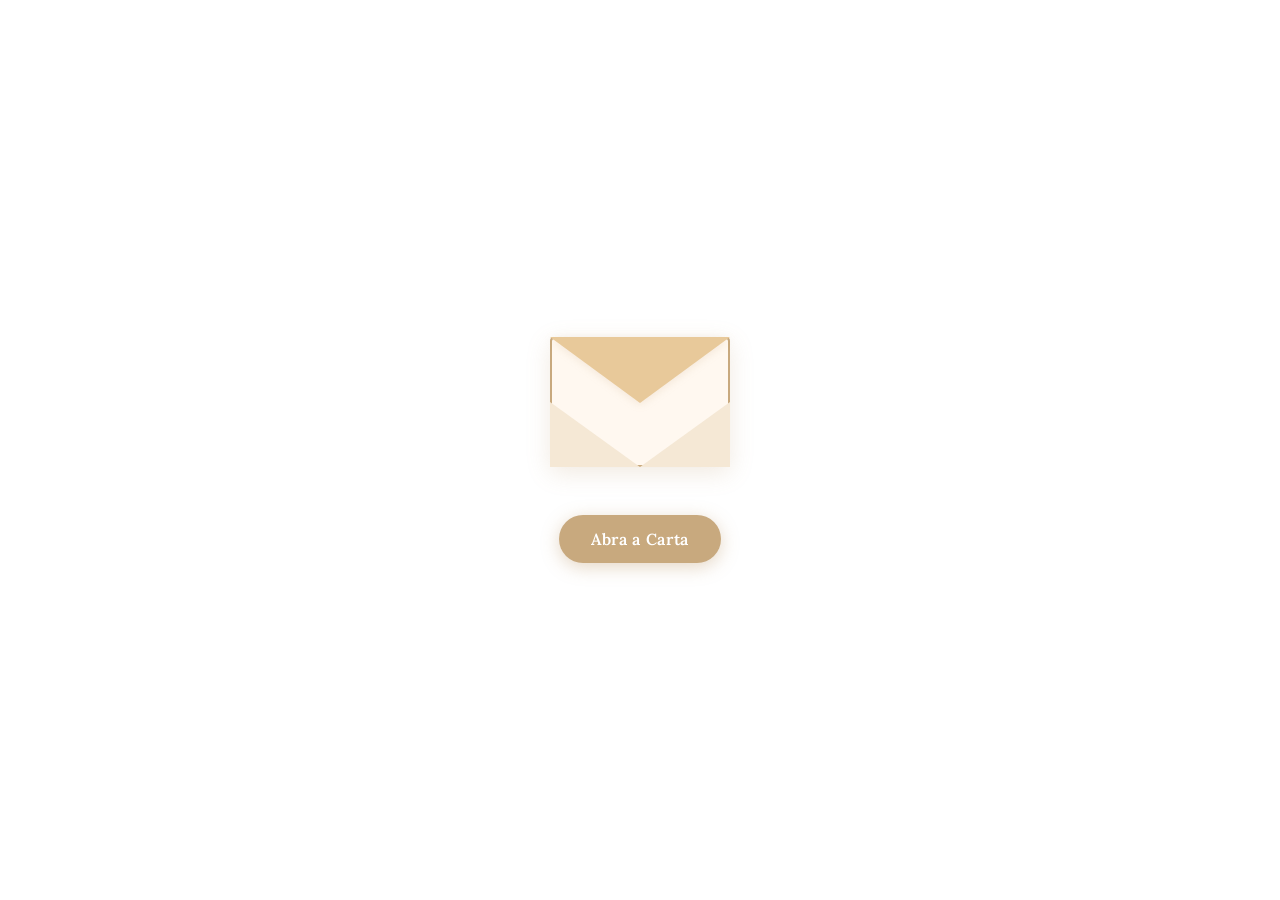
==== main.html @ cb3087ef "CREATE FILES" ====
<!DOCTYPE html>
<html lang="pt-BR">
<head>
  <meta charset="UTF-8" />
  <meta name="viewport" content="width=device-width, initial-scale=1.0" />
  <title>For u</title>
  <link rel="stylesheet" href="estilo.css" />
</head>
<body>

  <div class="container">
    <div class="envelope" id="envelope">
      <div class="envelope-body">
        <div class="envelope-flap"></div>
        <div class="envelope-front">
          <div class="letter-lines">
            <span></span>
            <span></span>
            <span></span>
          </div>
        </div>
      </div>
    </div>

    <button class="btn" id="btn" onclick="animarEnvelope()">
      <span class="btn-text">Abra a Carta</span>
    </button>
  </div>

  <script>
    let aberto = false;
    function animarEnvelope() {
      const envelope = document.getElementById('envelope');
      const btn = document.getElementById('btn');
      aberto = !aberto;
      if (aberto) {
        envelope.classList.add('aberto');
        btn.querySelector('.btn-text').textContent = 'Fechar';
      } else {
        envelope.classList.remove('aberto');
        btn.querySelector('.btn-text').textContent = 'Pressione-me';
      }
    }
  </script>

</body>
</html>
---- estilo.css ----
@import url('https://fonts.googleapis.com/css2?family=Lora:wght@400;600&display=swap');

*, *::before, *::after {
  box-sizing: border-box;
  margin: 0;
  padding: 0;
}

body {
  background-color: #ffffff;
  min-height: 100vh;
  display: flex;
  align-items: center;
  justify-content: center;
  font-family: 'Lora', Georgia, serif;
}

/* ── Container central ── */
.container {
  display: flex;
  flex-direction: column;
  align-items: center;
  gap: 48px;
}

/* ── Envelope ── */
.envelope-body {
  position: relative;
  width: 180px;
  height: 130px;
}

/* Corpo do envelope */
.envelope-front {
  position: absolute;
  bottom: 0;
  left: 0;
  width: 100%;
  height: 100%;
  background: #fff8f0;
  border: 2px solid #c8a97e;
  border-radius: 4px 4px 6px 6px;
  display: flex;
  align-items: center;
  justify-content: center;
  overflow: hidden;
  box-shadow: 0 6px 24px rgba(180, 140, 90, 0.18);
}

/* Linhas decorativas do papel dentro */
.letter-lines {
  display: flex;
  flex-direction: column;
  gap: 10px;
  width: 60%;
  margin-top: 20px;
  opacity: 0;
  transform: translateY(10px);
  transition: opacity 0.4s ease 0.3s, transform 0.4s ease 0.3s;
}

.letter-lines span {
  display: block;
  height: 2px;
  background: #c8a97e;
  border-radius: 2px;
}

.letter-lines span:nth-child(2) { width: 80%; }
.letter-lines span:nth-child(3) { width: 60%; }

/* Aba superior (triângulo) */
.envelope-flap {
  position: absolute;
  top: 0;
  left: 0;
  width: 0;
  height: 0;
  border-left:  90px solid transparent;
  border-right: 90px solid transparent;
  border-top:   66px solid #e8c99a;
  z-index: 2;
  transform-origin: top center;
  transition: transform 0.5s cubic-bezier(0.4, 0, 0.2, 1);
  filter: drop-shadow(0 2px 4px rgba(180,140,90,0.15));
}

/* Triângulos laterais */
.envelope-body::before,
.envelope-body::after {
  content: '';
  position: absolute;
  bottom: 0;
  width: 0;
  height: 0;
  z-index: 1;
}

.envelope-body::before {
  left: 0;
  border-bottom: 65px solid #f5e8d5;
  border-right: 90px solid transparent;
}

.envelope-body::after {
  right: 0;
  border-bottom: 65px solid #f5e8d5;
  border-left: 90px solid transparent;
}

/* ── Estado ABERTO ── */
.aberto .envelope-flap {
  transform: rotateX(180deg);
}

.aberto .letter-lines {
  opacity: 1;
  transform: translateY(0);
}

/* ── Botão ── */
.btn {
  display: inline-flex;
  align-items: center;
  gap: 10px;
  padding: 14px 32px;
  background: #c8a97e;
  color: #fff;
  border: none;
  border-radius: 50px;
  font-family: 'Lora', Georgia, serif;
  font-size: 1rem;
  font-weight: 600;
  letter-spacing: 0.04em;
  cursor: pointer;
  box-shadow: 0 4px 18px rgba(180, 140, 90, 0.35);
  transition: background 0.2s, transform 0.15s, box-shadow 0.2s;
}

.btn:hover {
  background: #b8925f;
  transform: translateY(-2px);
  box-shadow: 0 8px 24px rgba(180, 140, 90, 0.4);
}

.btn:active {
  transform: translateY(0);
  box-shadow: 0 3px 10px rgba(180, 140, 90, 0.3);
}

.btn-icon {
  font-size: 1.1rem;
  line-height: 1;
}
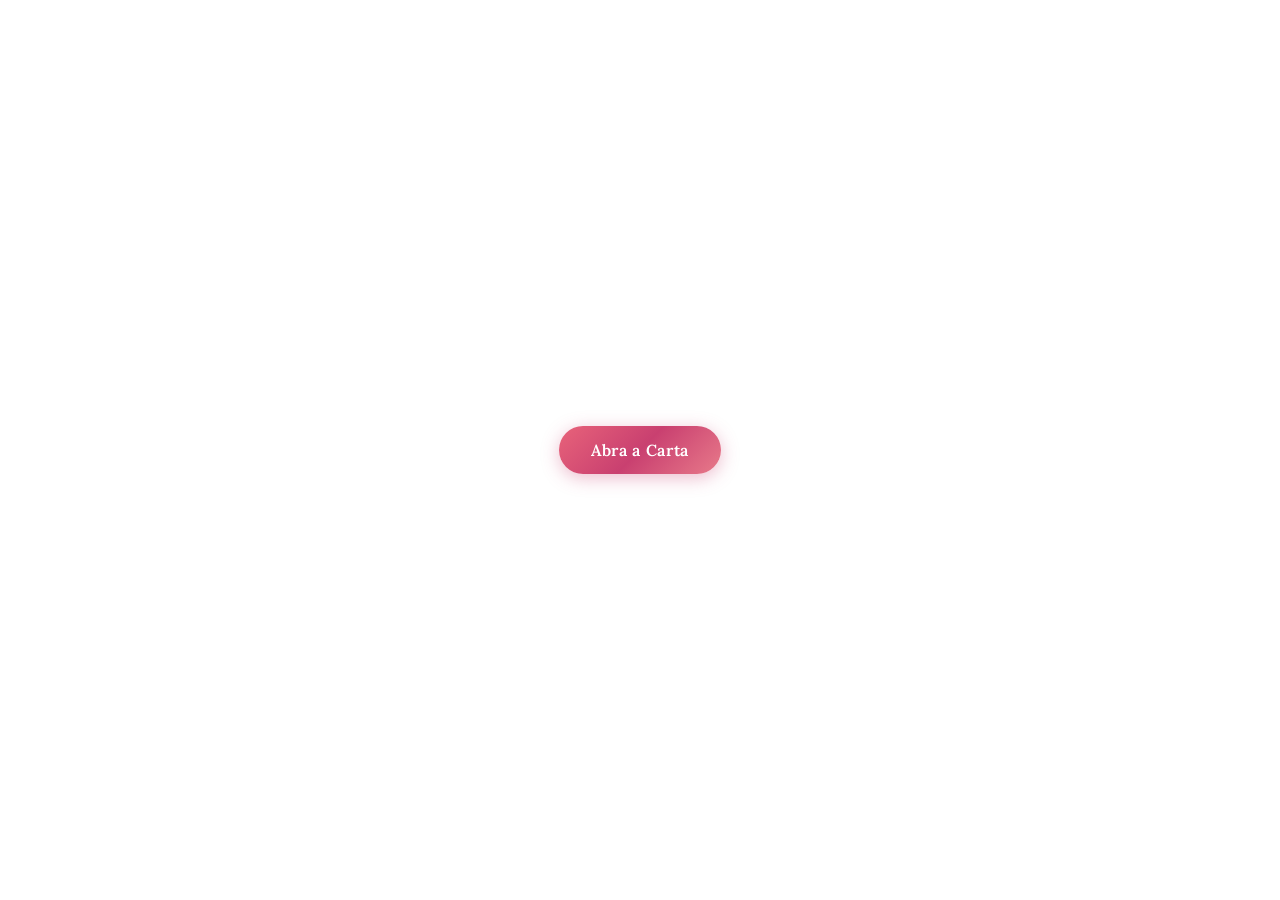
==== commit 1760bbfe: "ALTER BOTTOM AND IMAGE" ====
--- a/main.html
+++ b/main.html
@@ -9,37 +9,39 @@
 <body>
 
   <div class="container">
-    <div class="envelope" id="envelope">
-      <div class="envelope-body">
-        <div class="envelope-flap"></div>
-        <div class="envelope-front">
-          <div class="letter-lines">
-            <span></span>
-            <span></span>
-            <span></span>
-          </div>
-        </div>
-      </div>
+
+    <div class="envelope-img-area">
+      <img
+        src="envelope.png"
+        alt="Envelope"
+        class="envelope-img"
+        onerror="this.closest('.envelope-img-area').style.display='none'"
+      />
     </div>
 
-    <button class="btn" id="btn" onclick="animarEnvelope()">
+    <button class="btn" id="btn" onclick="abrirCarta()">
       <span class="btn-text">Abra a Carta</span>
     </button>
   </div>
 
+  <div class="carta-overlay" id="cartaOverlay" onclick="fecharCarta()">
+    <div class="carta-conteudo" onclick="event.stopPropagation()">
+      <img
+        src="carta.png"
+        alt="Carta"
+        class="carta-img"
+        onerror="this.style.display='none'"
+      />
+      <button class="btn-fechar" onclick="fecharCarta()">✕</button>
+    </div>
+  </div>
+
   <script>
-    let aberto = false;
-    function animarEnvelope() {
-      const envelope = document.getElementById('envelope');
-      const btn = document.getElementById('btn');
-      aberto = !aberto;
-      if (aberto) {
-        envelope.classList.add('aberto');
-        btn.querySelector('.btn-text').textContent = 'Fechar';
-      } else {
-        envelope.classList.remove('aberto');
-        btn.querySelector('.btn-text').textContent = 'Pressione-me';
-      }
+    function abrirCarta() {
+      document.getElementById('cartaOverlay').classList.add('visivel');
+    }
+    function fecharCarta() {
+      document.getElementById('cartaOverlay').classList.remove('visivel');
     }
   </script>
 
--- a/estilo.css
+++ b/estilo.css
@@ -23,99 +23,19 @@
   gap: 48px;
 }
 
-/* ── Envelope ── */
-.envelope-body {
-  position: relative;
-  width: 180px;
-  height: 130px;
+/* ── Área de imagem PNG do envelope ── */
+.envelope-img-area {
+  display: flex;
+  justify-content: center;
+  align-items: center;
 }
 
-/* Corpo do envelope */
-.envelope-front {
-  position: absolute;
-  bottom: 0;
-  left: 0;
+.envelope-img {
+  max-width: 320px;
   width: 100%;
-  height: 100%;
-  background: #fff8f0;
-  border: 2px solid #c8a97e;
-  border-radius: 4px 4px 6px 6px;
-  display: flex;
-  align-items: center;
-  justify-content: center;
-  overflow: hidden;
-  box-shadow: 0 6px 24px rgba(180, 140, 90, 0.18);
-}
-
-/* Linhas decorativas do papel dentro */
-.letter-lines {
-  display: flex;
-  flex-direction: column;
-  gap: 10px;
-  width: 60%;
-  margin-top: 20px;
-  opacity: 0;
-  transform: translateY(10px);
-  transition: opacity 0.4s ease 0.3s, transform 0.4s ease 0.3s;
-}
-
-.letter-lines span {
+  height: auto;
   display: block;
-  height: 2px;
-  background: #c8a97e;
-  border-radius: 2px;
-}
-
-.letter-lines span:nth-child(2) { width: 80%; }
-.letter-lines span:nth-child(3) { width: 60%; }
-
-/* Aba superior (triângulo) */
-.envelope-flap {
-  position: absolute;
-  top: 0;
-  left: 0;
-  width: 0;
-  height: 0;
-  border-left:  90px solid transparent;
-  border-right: 90px solid transparent;
-  border-top:   66px solid #e8c99a;
-  z-index: 2;
-  transform-origin: top center;
-  transition: transform 0.5s cubic-bezier(0.4, 0, 0.2, 1);
-  filter: drop-shadow(0 2px 4px rgba(180,140,90,0.15));
-}
-
-/* Triângulos laterais */
-.envelope-body::before,
-.envelope-body::after {
-  content: '';
-  position: absolute;
-  bottom: 0;
-  width: 0;
-  height: 0;
-  z-index: 1;
-}
-
-.envelope-body::before {
-  left: 0;
-  border-bottom: 65px solid #f5e8d5;
-  border-right: 90px solid transparent;
-}
-
-.envelope-body::after {
-  right: 0;
-  border-bottom: 65px solid #f5e8d5;
-  border-left: 90px solid transparent;
-}
-
-/* ── Estado ABERTO ── */
-.aberto .envelope-flap {
-  transform: rotateX(180deg);
-}
-
-.aberto .letter-lines {
-  opacity: 1;
-  transform: translateY(0);
+  object-fit: contain;
 }
 
 /* ── Botão ── */
@@ -124,7 +44,7 @@
   align-items: center;
   gap: 10px;
   padding: 14px 32px;
-  background: #c8a97e;
+  background: linear-gradient(135deg, #e8637a 0%, #c94070 50%, #e87a8a 100%);
   color: #fff;
   border: none;
   border-radius: 50px;
@@ -133,22 +53,89 @@
   font-weight: 600;
   letter-spacing: 0.04em;
   cursor: pointer;
-  box-shadow: 0 4px 18px rgba(180, 140, 90, 0.35);
-  transition: background 0.2s, transform 0.15s, box-shadow 0.2s;
+  box-shadow: 0 4px 18px rgba(201, 64, 112, 0.35);
+  transition: background 0.2s, transform 0.15s, box-shadow 0.2s, filter 0.2s;
 }
 
 .btn:hover {
-  background: #b8925f;
+  filter: brightness(1.1);
   transform: translateY(-2px);
-  box-shadow: 0 8px 24px rgba(180, 140, 90, 0.4);
+  box-shadow: 0 8px 24px rgba(201, 64, 112, 0.45);
 }
 
 .btn:active {
   transform: translateY(0);
-  box-shadow: 0 3px 10px rgba(180, 140, 90, 0.3);
+  box-shadow: 0 3px 10px rgba(201, 64, 112, 0.3);
 }
 
 .btn-icon {
   font-size: 1.1rem;
   line-height: 1;
+}
+
+/* ── Overlay da carta ── */
+.carta-overlay {
+  position: fixed;
+  inset: 0;
+  background: rgba(0, 0, 0, 0.55);
+  display: flex;
+  align-items: center;
+  justify-content: center;
+  opacity: 0;
+  pointer-events: none;
+  transition: opacity 0.35s ease;
+  z-index: 100;
+}
+
+.carta-overlay.visivel {
+  opacity: 1;
+  pointer-events: all;
+}
+
+.carta-conteudo {
+  position: relative;
+  display: flex;
+  align-items: center;
+  justify-content: center;
+  transform: scale(0.88);
+  transition: transform 0.35s ease;
+}
+
+.carta-overlay.visivel .carta-conteudo {
+  transform: scale(1);
+}
+
+.carta-img {
+  max-width: 90vw;
+  max-height: 85vh;
+  width: auto;
+  height: auto;
+  display: block;
+  object-fit: contain;
+  border-radius: 8px;
+}
+
+.btn-fechar {
+  position: absolute;
+  top: -16px;
+  right: -16px;
+  width: 36px;
+  height: 36px;
+  border-radius: 50%;
+  border: none;
+  background: linear-gradient(135deg, #e8637a 0%, #c94070 50%, #e87a8a 100%);
+  color: #fff;
+  font-size: 1rem;
+  cursor: pointer;
+  display: flex;
+  align-items: center;
+  justify-content: center;
+  box-shadow: 0 2px 8px rgba(201, 64, 112, 0.35);
+  transition: filter 0.2s, transform 0.15s, box-shadow 0.2s;
+}
+
+.btn-fechar:hover {
+  filter: brightness(1.1);
+  transform: scale(1.1);
+  box-shadow: 0 4px 14px rgba(201, 64, 112, 0.45);
 }
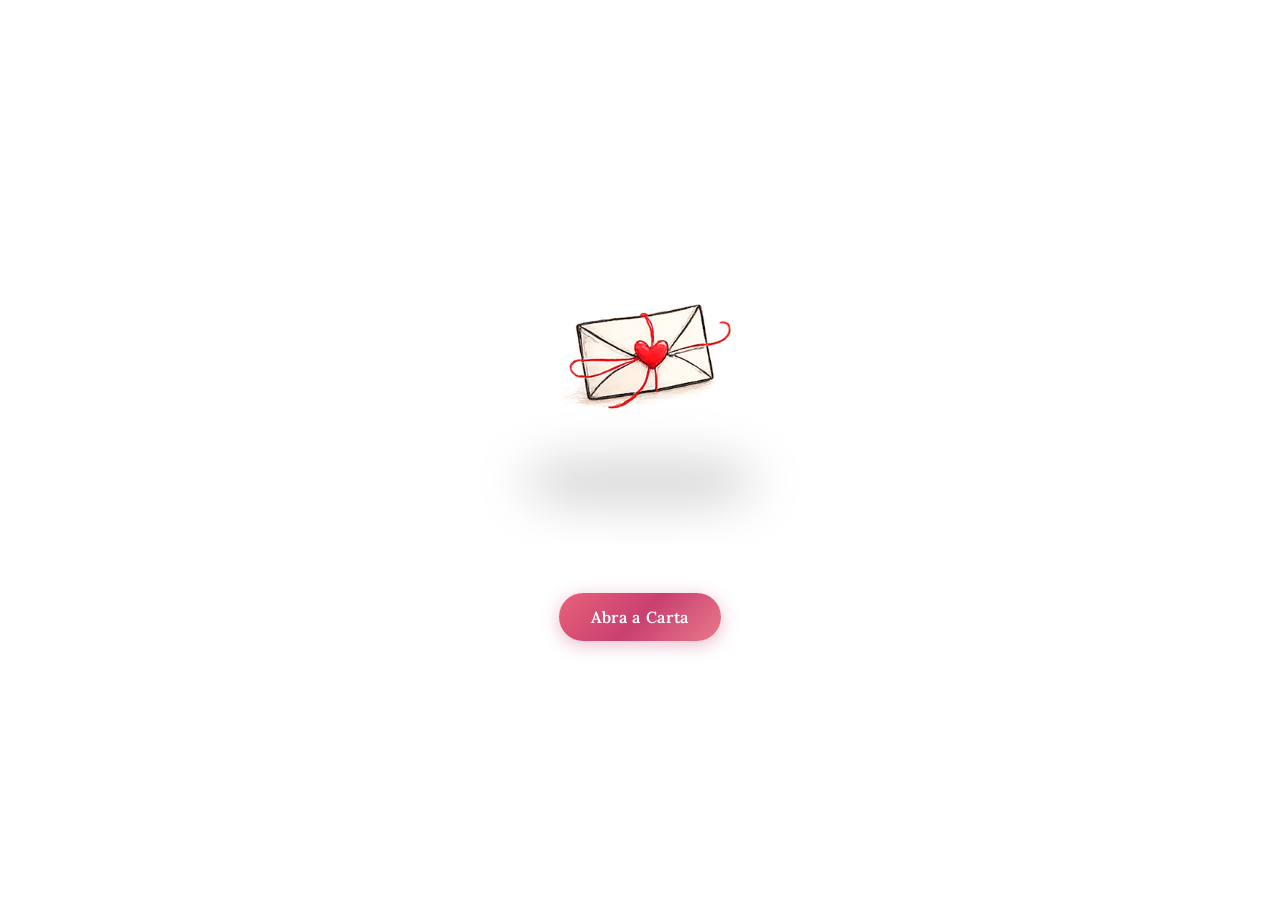
==== commit e8f66eb3: "new pages and music player" ====
--- a/main.html
+++ b/main.html
@@ -25,25 +25,37 @@
   </div>
 
   <div class="carta-overlay" id="cartaOverlay" onclick="fecharCarta()">
-    <div class="carta-conteudo" onclick="event.stopPropagation()">
-      <img
-        src="carta.png"
-        alt="Carta"
-        class="carta-img"
-        onerror="this.style.display='none'"
-      />
+    <div class="carta-conteudo" id="cartaConteudo" onclick="event.stopPropagation()">
+      <div class="livro">
+        <img src="pagina1.png" alt="Página 1" class="pagina pagina-esq" onerror="this.style.display='none'" />
+        <div class="livro-espinha"></div>
+        <img src="pagina2.png" alt="Página 2" class="pagina" onerror="this.style.display='none'" />
+        <div class="livro-espinha"></div>
+        <div class="pagina-wrap">
+          <img src="pagina3.png" alt="Página 3" class="pagina pagina-dir" onerror="this.style.display='none'" />
+          <div class="spotify-overlay">
+            <iframe data-testid="embed-iframe" style="border-radius:12px" src="https://open.spotify.com/embed/track/6tiF3DY2Yh9dmIuIVCJHHH?utm_source=generator" width="100%" height="80" frameBorder="0" allowfullscreen="" allow="autoplay; clipboard-write; encrypted-media; fullscreen; picture-in-picture" loading="lazy"></iframe>
+          </div>
+        </div>
+      </div>
       <button class="btn-fechar" onclick="fecharCarta()">✕</button>
     </div>
   </div>
 
   <script>
     function abrirCarta() {
-      document.getElementById('cartaOverlay').classList.add('visivel');
+      const overlay = document.getElementById('cartaOverlay');
+      const conteudo = document.getElementById('cartaConteudo');
+      overlay.classList.add('visivel');
+      conteudo.classList.remove('animar');
+      void conteudo.offsetWidth;
+      conteudo.classList.add('animar');
     }
+
     function fecharCarta() {
       document.getElementById('cartaOverlay').classList.remove('visivel');
     }
   </script>
 
 </body>
-</html>+</html>
--- a/estilo.css
+++ b/estilo.css
@@ -77,19 +77,24 @@
 .carta-overlay {
   position: fixed;
   inset: 0;
-  background: rgba(0, 0, 0, 0.55);
+  background: rgba(0, 0, 0, 0.6);
   display: flex;
   align-items: center;
   justify-content: center;
   opacity: 0;
   pointer-events: none;
-  transition: opacity 0.35s ease;
+  transition: opacity 0.45s ease;
   z-index: 100;
+  backdrop-filter: blur(0px);
+  -webkit-backdrop-filter: blur(0px);
 }
 
 .carta-overlay.visivel {
   opacity: 1;
   pointer-events: all;
+  backdrop-filter: blur(3px);
+  -webkit-backdrop-filter: blur(3px);
+  transition: opacity 0.45s ease, backdrop-filter 0.45s ease;
 }
 
 .carta-conteudo {
@@ -97,22 +102,87 @@
   display: flex;
   align-items: center;
   justify-content: center;
-  transform: scale(0.88);
-  transition: transform 0.35s ease;
-}
-
-.carta-overlay.visivel .carta-conteudo {
-  transform: scale(1);
-}
-
-.carta-img {
-  max-width: 90vw;
-  max-height: 85vh;
+  transform-origin: center 60%;
+}
+
+@keyframes abrirPagina {
+  0% {
+    transform: perspective(900px) rotateX(80deg) scale(0.65) translateY(40px);
+    opacity: 0;
+    filter: blur(8px);
+  }
+  45% {
+    opacity: 1;
+    filter: blur(0px);
+  }
+  70% {
+    transform: perspective(900px) rotateX(-5deg) scale(1.04) translateY(-8px);
+  }
+  88% {
+    transform: perspective(900px) rotateX(2deg) scale(0.98) translateY(3px);
+  }
+  100% {
+    transform: perspective(900px) rotateX(0deg) scale(1) translateY(0);
+    opacity: 1;
+    filter: blur(0px);
+  }
+}
+
+.carta-conteudo.animar {
+  animation: abrirPagina 0.75s cubic-bezier(0.22, 1, 0.36, 1) forwards;
+}
+
+/* ── Livro ── */
+.livro {
+  display: flex;
+  align-items: stretch;
+  border-radius: 4px 8px 8px 4px;
+  box-shadow:
+    0 24px 64px rgba(0, 0, 0, 0.45),
+    0 8px 24px rgba(0, 0, 0, 0.3);
+  position: relative;
+}
+
+.pagina {
+  max-width: 28vw;
+  max-height: 82vh;
   width: auto;
   height: auto;
   display: block;
   object-fit: contain;
-  border-radius: 8px;
+}
+
+.pagina-esq {
+  border-radius: 4px 0 0 4px;
+}
+
+.pagina-dir {
+  border-radius: 0 4px 4px 0;
+}
+
+.pagina-wrap {
+  position: relative;
+  line-height: 0;
+}
+
+.spotify-overlay {
+  position: absolute;
+  top: 14%;
+  left: 8%;
+  width: 84%;
+  pointer-events: all;
+}
+
+.livro-espinha {
+  width: 10px;
+  flex-shrink: 0;
+  background: linear-gradient(
+    to right,
+    rgba(0, 0, 0, 0.18) 0%,
+    rgba(0, 0, 0, 0.06) 40%,
+    rgba(255, 255, 255, 0.08) 55%,
+    rgba(0, 0, 0, 0.12) 100%
+  );
 }
 
 .btn-fechar {
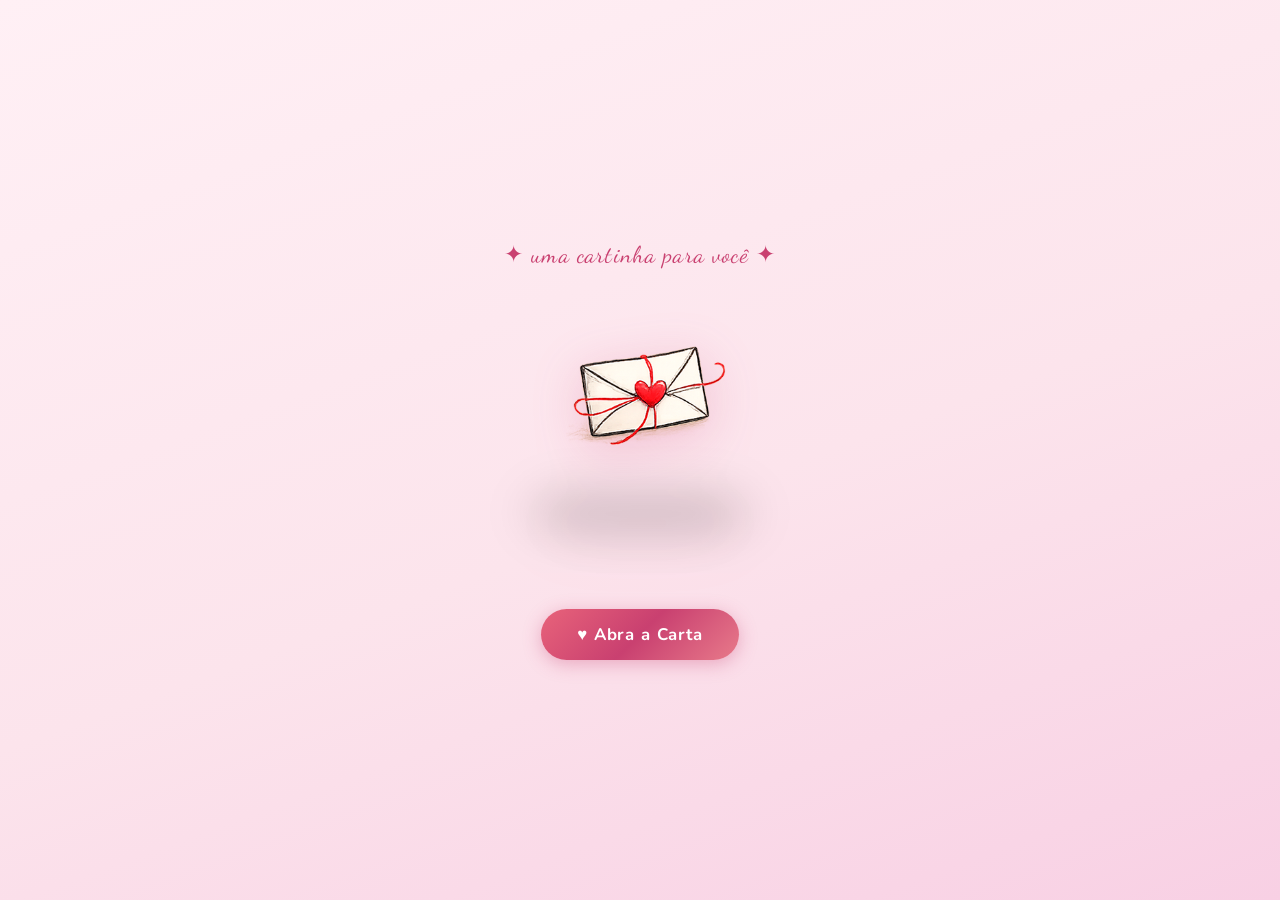
==== commit fee2993a: "Final PT1" ====
--- a/main.html
+++ b/main.html
@@ -3,12 +3,17 @@
 <head>
   <meta charset="UTF-8" />
   <meta name="viewport" content="width=device-width, initial-scale=1.0" />
-  <title>For u</title>
+  <title>For u ♥</title>
   <link rel="stylesheet" href="estilo.css" />
+  <link rel="preconnect" href="https://fonts.googleapis.com">
+  <link href="https://fonts.googleapis.com/css2?family=Dancing+Script:wght@600&family=Nunito:wght@400;600;700&family=Poppins:wght@400;600;700&display=swap" rel="stylesheet">
 </head>
 <body>
 
+  <div class="coracoes-bg" id="coracesBg"></div>
+
   <div class="container">
+    <p class="titulo-fofo">✦ uma cartinha para você ✦</p>
 
     <div class="envelope-img-area">
       <img
@@ -20,40 +25,230 @@
     </div>
 
     <button class="btn" id="btn" onclick="abrirCarta()">
-      <span class="btn-text">Abra a Carta</span>
+      <span class="btn-shimmer"></span>
+      <span class="btn-text">♥ Abra a Carta</span>
     </button>
   </div>
 
   <div class="carta-overlay" id="cartaOverlay" onclick="fecharCarta()">
     <div class="carta-conteudo" id="cartaConteudo" onclick="event.stopPropagation()">
-      <div class="livro">
-        <img src="pagina1.png" alt="Página 1" class="pagina pagina-esq" onerror="this.style.display='none'" />
-        <div class="livro-espinha"></div>
-        <img src="pagina2.png" alt="Página 2" class="pagina" onerror="this.style.display='none'" />
-        <div class="livro-espinha"></div>
-        <div class="pagina-wrap">
-          <img src="pagina3.png" alt="Página 3" class="pagina pagina-dir" onerror="this.style.display='none'" />
-          <div class="spotify-overlay">
-            <iframe data-testid="embed-iframe" style="border-radius:12px" src="https://open.spotify.com/embed/track/6tiF3DY2Yh9dmIuIVCJHHH?utm_source=generator" width="100%" height="80" frameBorder="0" allowfullscreen="" allow="autoplay; clipboard-write; encrypted-media; fullscreen; picture-in-picture" loading="lazy"></iframe>
+
+      <div class="livro-nav">
+        <button class="seta seta-esq" id="setaEsq" onclick="trocarPagina(-1)" disabled>&#10094;</button>
+
+        <div class="livro" id="livro">
+          <div class="palco">
+            <div class="pagina-slot" id="paginaSlot">
+              <img src="pagina1.png" alt="Página 1"
+                class="pagina pagina-item"
+                onerror="this.dataset.broken='1'; this.style.display='none'" />
+              <img src="pagina2.png" alt="Página 2"
+                class="pagina pagina-item"
+                style="display:none"
+                onerror="this.dataset.broken='1'; this.style.display='none'" />
+              <img src="pagina3.png" alt="Página 3"
+                class="pagina pagina-item"
+                style="display:none"
+                onerror="this.dataset.broken='1'; this.style.display='none'" />
+              <div class="spotify-overlay" id="spotifyOverlay" style="display:none">
+                <iframe
+                  data-testid="embed-iframe"
+                  style="border-radius:12px"
+                  src="https://open.spotify.com/embed/track/68eBEUfmUZ3GKC4w1xkOWP?utm_source=generator&theme=0"
+                  width="100%" height="100" frameBorder="0"
+                  allowfullscreen=""
+                  allow="autoplay; clipboard-write; encrypted-media; fullscreen; picture-in-picture"
+                  loading="lazy">
+                </iframe>
+                <iframe
+                  data-testid="embed-iframe"
+                  style="border-radius:12px"
+                  src="https://open.spotify.com/embed/track/5ITV0zqzjOYfFWpW0xBmRa?utm_source=generator"
+                  width="100%" height="100" frameBorder="0"
+                  allowfullscreen=""
+                  allow="autoplay; clipboard-write; encrypted-media; fullscreen; picture-in-picture"
+                  loading="lazy">
+                </iframe>
+                <iframe
+                  data-testid="embed-iframe"
+                  style="border-radius:12px"
+                  src="https://open.spotify.com/embed/track/7yNf9YjeO5JXUE3JEBgnYc?utm_source=generator&theme=0"
+                  width="100%" height="100" frameBorder="0"
+                  allowfullscreen=""
+                  allow="autoplay; clipboard-write; encrypted-media; fullscreen; picture-in-picture"
+                  loading="lazy">
+                </iframe>
+                <iframe
+                  data-testid="embed-iframe"
+                  style="border-radius:12px"
+                  src="https://open.spotify.com/embed/track/7KA4W4McWYRpgf0fWsJZWB?utm_source=generator&theme=0"
+                  width="100%" height="100" frameBorder="0"
+                  allowfullscreen=""
+                  allow="autoplay; clipboard-write; encrypted-media; fullscreen; picture-in-picture"
+                  loading="lazy">
+                </iframe>
+                <p class="texto-fim-pagina">Feliz dia dos "namorados" sz ♥</p>
+              </div>
+            </div>
           </div>
         </div>
+
+        <button class="seta seta-dir" id="setaDir" onclick="trocarPagina(1)">&#10095;</button>
       </div>
+
+      <div class="dots-nav" id="dotsNav">
+        <span class="dot ativo" onclick="irParaPagina(0)"></span>
+        <span class="dot"       onclick="irParaPagina(1)"></span>
+        <span class="dot"       onclick="irParaPagina(2)"></span>
+      </div>
+
       <button class="btn-fechar" onclick="fecharCarta()">✕</button>
     </div>
   </div>
 
   <script>
+    /* ── Corações flutuantes no fundo ── */
+    (function criarCoracoes() {
+      const simbolos = ['♥', '♡', '✦', '✧', '✿', '˚', '·', '❀'];
+      const bg = document.getElementById('coracesBg');
+      for (let i = 0; i < 22; i++) {
+        const c = document.createElement('span');
+        c.className = 'coracao';
+        c.textContent = simbolos[Math.floor(Math.random() * simbolos.length)];
+        c.style.left              = (Math.random() * 100) + 'vw';
+        c.style.fontSize          = (Math.random() * 16 + 7) + 'px';
+        c.style.animationDuration = (Math.random() * 12 + 9) + 's';
+        c.style.animationDelay    = (Math.random() * 14) + 's';
+        c.style.opacity           = (Math.random() * 0.35 + 0.15).toFixed(2);
+        bg.appendChild(c);
+      }
+    })();
+
+    /* ── Explosão de partículas ── */
+    function explosaoFaiscas() {
+      const cores = ['#e8637a', '#f48fb1', '#ffffff', '#ffcdd2', '#f06292', '#fce4ec'];
+      const cx = window.innerWidth  / 2;
+      const cy = window.innerHeight / 2;
+      for (let i = 0; i < 28; i++) {
+        const f = document.createElement('div');
+        f.className = 'faisca';
+        const angulo = (i / 28) * 360 + Math.random() * 13;
+        const dist   = Math.random() * 140 + 60;
+        f.style.left       = cx + 'px';
+        f.style.top        = cy + 'px';
+        f.style.background = cores[Math.floor(Math.random() * cores.length)];
+        f.style.width      = (Math.random() * 9 + 4) + 'px';
+        f.style.height     = f.style.width;
+        f.style.setProperty('--dx', (Math.cos(angulo * Math.PI / 180) * dist) + 'px');
+        f.style.setProperty('--dy', (Math.sin(angulo * Math.PI / 180) * dist) + 'px');
+        f.style.animationDuration = (Math.random() * 0.4 + 0.5) + 's';
+        document.body.appendChild(f);
+        setTimeout(() => f.remove(), 1000);
+      }
+    }
+
+    /* ── Gerenciamento de páginas ── */
+    let paginaAtual = 0;
+    let animando    = false;
+    const TOTAL     = 3;
+
+    function atualizarPagina() {
+      const items   = document.querySelectorAll('.pagina-item');
+      const spotify = document.getElementById('spotifyOverlay');
+      const dots    = document.querySelectorAll('.dot');
+      const esq     = document.getElementById('setaEsq');
+      const dir     = document.getElementById('setaDir');
+
+      items.forEach((img, i) => {
+        if (!img.dataset.broken) {
+          img.style.display = (i === paginaAtual) ? 'block' : 'none';
+        }
+      });
+
+      spotify.style.display = (paginaAtual === 2) ? 'block' : 'none';
+
+      dots.forEach((d, i) => d.classList.toggle('ativo', i === paginaAtual));
+
+      esq.disabled = (paginaAtual === 0);
+      dir.disabled = (paginaAtual === TOTAL - 1);
+    }
+
+    function _animar(novaPagina, dir) {
+      const slot       = document.getElementById('paginaSlot');
+      const classSaida  = dir > 0 ? 'sair-esquerda' : 'sair-direita';
+      const classEntrada = dir > 0 ? 'entrar-direita' : 'entrar-esquerda';
+
+      animando = true;
+      slot.classList.add(classSaida);
+
+      slot.addEventListener('animationend', () => {
+        slot.classList.remove(classSaida);
+        paginaAtual = novaPagina;
+        atualizarPagina();
+        void slot.offsetWidth;
+        slot.classList.add(classEntrada);
+
+        slot.addEventListener('animationend', () => {
+          slot.classList.remove(classEntrada);
+          animando = false;
+        }, { once: true });
+      }, { once: true });
+    }
+
+    function trocarPagina(dir) {
+      if (animando) return;
+      const nova = paginaAtual + dir;
+      if (nova < 0 || nova >= TOTAL) return;
+      _animar(nova, dir);
+    }
+
+    function irParaPagina(idx) {
+      if (animando || idx === paginaAtual) return;
+      _animar(idx, idx > paginaAtual ? 1 : -1);
+    }
+
+    /* ── Abrir / fechar ── */
     function abrirCarta() {
-      const overlay = document.getElementById('cartaOverlay');
+      const overlay  = document.getElementById('cartaOverlay');
       const conteudo = document.getElementById('cartaConteudo');
+      const livro    = document.getElementById('livro');
+
+      paginaAtual = 0;
+      animando    = false;
+      atualizarPagina();
+
       overlay.classList.add('visivel');
       conteudo.classList.remove('animar');
+      livro.classList.remove('flutuando');
       void conteudo.offsetWidth;
       conteudo.classList.add('animar');
+
+      setTimeout(explosaoFaiscas, 200);
+
+      conteudo.addEventListener('animationend', () => {
+        livro.classList.add('flutuando');
+      }, { once: true });
     }
 
     function fecharCarta() {
-      document.getElementById('cartaOverlay').classList.remove('visivel');
+      const overlay  = document.getElementById('cartaOverlay');
+      const conteudo = document.getElementById('cartaConteudo');
+      const livro    = document.getElementById('livro');
+      const slot     = document.getElementById('paginaSlot');
+
+      if (conteudo.classList.contains('fechando')) return;
+
+      livro.classList.remove('flutuando');
+      slot.classList.remove('sair-esquerda', 'sair-direita', 'entrar-direita', 'entrar-esquerda');
+      animando = false;
+
+      conteudo.classList.remove('animar');
+      conteudo.classList.add('fechando');
+
+      conteudo.addEventListener('animationend', () => {
+        conteudo.classList.remove('fechando');
+        overlay.classList.remove('visivel');
+      }, { once: true });
     }
   </script>
 
--- a/estilo.css
+++ b/estilo.css
@@ -7,23 +7,66 @@
 }
 
 body {
-  background-color: #ffffff;
+  background: linear-gradient(160deg, #fff0f5 0%, #fce4ec 55%, #f8d0e4 100%);
   min-height: 100vh;
   display: flex;
   align-items: center;
   justify-content: center;
-  font-family: 'Lora', Georgia, serif;
+  font-family: 'Nunito', 'Lora', Georgia, serif;
+  overflow-x: hidden;
+}
+
+/* ── Corações flutuantes ── */
+.coracoes-bg {
+  position: fixed;
+  inset: 0;
+  pointer-events: none;
+  z-index: 0;
+  overflow: hidden;
+}
+
+.coracao {
+  position: absolute;
+  bottom: -60px;
+  color: #e8637a;
+  pointer-events: none;
+  user-select: none;
+  animation: subirCoracao linear infinite;
+}
+
+@keyframes subirCoracao {
+  0%   { transform: translateY(0)      rotate(0deg)   scale(1);   opacity: inherit; }
+  15%  { opacity: inherit; }
+  85%  { opacity: inherit; }
+  100% { transform: translateY(-110vh) rotate(360deg) scale(0.6); opacity: 0; }
 }
 
 /* ── Container central ── */
 .container {
+  position: relative;
+  z-index: 1;
   display: flex;
   flex-direction: column;
   align-items: center;
-  gap: 48px;
-}
-
-/* ── Área de imagem PNG do envelope ── */
+  gap: 36px;
+}
+
+/* ── Título fofo ── */
+.titulo-fofo {
+  font-family: 'Dancing Script', cursive;
+  font-size: 1.45rem;
+  color: #c94070;
+  letter-spacing: 0.05em;
+  text-align: center;
+  animation: pulsarTitulo 3.5s ease-in-out infinite;
+}
+
+@keyframes pulsarTitulo {
+  0%, 100% { opacity: 0.65; transform: scale(1);    }
+  50%       { opacity: 1;    transform: scale(1.03); }
+}
+
+/* ── Envelope ── */
 .envelope-img-area {
   display: flex;
   justify-content: center;
@@ -31,53 +74,80 @@
 }
 
 .envelope-img {
-  max-width: 320px;
+  max-width: 300px;
   width: 100%;
   height: auto;
   display: block;
   object-fit: contain;
-}
-
-/* ── Botão ── */
+  animation: flutuar 3.5s ease-in-out infinite;
+  filter: drop-shadow(0 10px 24px rgba(201, 64, 112, 0.22));
+  transition: filter 0.3s ease;
+  cursor: pointer;
+}
+
+@keyframes flutuar {
+  0%, 100% { transform: translateY(0px)   rotate(-0.6deg); }
+  50%       { transform: translateY(-14px) rotate(0.6deg);  }
+}
+
+.envelope-img:hover {
+  animation-play-state: paused;
+  filter: drop-shadow(0 14px 32px rgba(201, 64, 112, 0.42));
+  transform: scale(1.05) rotate(1.5deg) !important;
+}
+
+/* ── Botão principal ── */
 .btn {
+  position: relative;
+  overflow: hidden;
   display: inline-flex;
   align-items: center;
-  gap: 10px;
-  padding: 14px 32px;
+  gap: 8px;
+  padding: 14px 36px;
   background: linear-gradient(135deg, #e8637a 0%, #c94070 50%, #e87a8a 100%);
   color: #fff;
   border: none;
   border-radius: 50px;
-  font-family: 'Lora', Georgia, serif;
-  font-size: 1rem;
-  font-weight: 600;
-  letter-spacing: 0.04em;
+  font-family: 'Nunito', Georgia, serif;
+  font-size: 1.05rem;
+  font-weight: 700;
+  letter-spacing: 0.05em;
   cursor: pointer;
   box-shadow: 0 4px 18px rgba(201, 64, 112, 0.35);
-  transition: background 0.2s, transform 0.15s, box-shadow 0.2s, filter 0.2s;
-}
-
-.btn:hover {
-  filter: brightness(1.1);
-  transform: translateY(-2px);
-  box-shadow: 0 8px 24px rgba(201, 64, 112, 0.45);
-}
-
-.btn:active {
-  transform: translateY(0);
-  box-shadow: 0 3px 10px rgba(201, 64, 112, 0.3);
-}
-
-.btn-icon {
-  font-size: 1.1rem;
-  line-height: 1;
-}
+  animation: pulsoBtn 2.5s ease-in-out infinite;
+  transition: transform 0.15s, filter 0.2s;
+}
+
+@keyframes pulsoBtn {
+  0%, 100% { box-shadow: 0 4px 18px rgba(201, 64, 112, 0.35); }
+  50%       { box-shadow: 0 4px 32px rgba(201, 64, 112, 0.65), 0 0 0 7px rgba(201, 64, 112, 0.1); }
+}
+
+.btn-shimmer {
+  position: absolute;
+  top: 0;
+  left: -80%;
+  width: 55%;
+  height: 100%;
+  background: linear-gradient(90deg, transparent, rgba(255, 255, 255, 0.35), transparent);
+  transform: skewX(-20deg);
+  animation: shimmerBtn 3s ease-in-out infinite;
+  border-radius: 50px;
+}
+
+@keyframes shimmerBtn {
+  0%        { left: -80%; }
+  40%, 100% { left: 140%; }
+}
+
+.btn:hover  { filter: brightness(1.1);  transform: translateY(-2px) scale(1.03); }
+.btn:active { transform: translateY(0) scale(0.97); }
 
 /* ── Overlay da carta ── */
 .carta-overlay {
   position: fixed;
   inset: 0;
-  background: rgba(0, 0, 0, 0.6);
+  background: radial-gradient(ellipse at 50% 40%, rgba(60, 5, 25, 0.48) 0%, rgba(8, 0, 4, 0.74) 100%);
   display: flex;
   align-items: center;
   justify-content: center;
@@ -92,16 +162,18 @@
 .carta-overlay.visivel {
   opacity: 1;
   pointer-events: all;
-  backdrop-filter: blur(3px);
-  -webkit-backdrop-filter: blur(3px);
+  backdrop-filter: blur(4px);
+  -webkit-backdrop-filter: blur(4px);
   transition: opacity 0.45s ease, backdrop-filter 0.45s ease;
 }
 
+/* ── Conteúdo ── */
 .carta-conteudo {
   position: relative;
   display: flex;
-  align-items: center;
-  justify-content: center;
+  flex-direction: column;
+  align-items: center;
+  gap: 18px;
   transform-origin: center 60%;
 }
 
@@ -129,62 +201,192 @@
 }
 
 .carta-conteudo.animar {
-  animation: abrirPagina 0.75s cubic-bezier(0.22, 1, 0.36, 1) forwards;
+  animation: abrirPagina 0.85s cubic-bezier(0.22, 1, 0.36, 1) forwards;
+}
+
+@keyframes fecharPagina {
+  0% {
+    transform: perspective(900px) rotateX(0deg) scale(1) translateY(0);
+    opacity: 1;
+    filter: blur(0px);
+  }
+  18% {
+    transform: perspective(900px) rotateX(-4deg) scale(1.03) translateY(-6px);
+    opacity: 1;
+  }
+  100% {
+    transform: perspective(900px) rotateX(75deg) scale(0.5) translateY(60px);
+    opacity: 0;
+    filter: blur(7px);
+  }
+}
+
+.carta-conteudo.fechando {
+  animation: fecharPagina 0.55s cubic-bezier(0.4, 0, 1, 1) forwards;
+}
+
+/* ── Linha com setas + livro ── */
+.livro-nav {
+  display: flex;
+  align-items: center;
+  gap: 20px;
 }
 
 /* ── Livro ── */
 .livro {
-  display: flex;
-  align-items: stretch;
-  border-radius: 4px 8px 8px 4px;
+  border-radius: 8px;
   box-shadow:
-    0 24px 64px rgba(0, 0, 0, 0.45),
-    0 8px 24px rgba(0, 0, 0, 0.3);
+    0 28px 70px rgba(0, 0, 0, 0.45),
+    0 8px 24px rgba(0, 0, 0, 0.3),
+    0 0 0 1px rgba(255, 255, 255, 0.06);
   position: relative;
-}
-
+  overflow: hidden;
+}
+
+@keyframes livroFlutua {
+  0%, 100% { transform: translateY(0px);  }
+  50%       { transform: translateY(-6px); }
+}
+
+.livro.flutuando {
+  animation: livroFlutua 4.5s ease-in-out infinite;
+}
+
+/* ── Palco e slot ── */
+.palco {
+  line-height: 0;
+  overflow: hidden;
+}
+
+.pagina-slot {
+  position: relative;
+  line-height: 0;
+}
+
+/* ── Animações de troca de card ── */
+@keyframes sairEsquerda {
+  from { transform: translateX(0)     scale(1);    opacity: 1; }
+  to   { transform: translateX(-50px) scale(0.93); opacity: 0; }
+}
+
+@keyframes sairDireita {
+  from { transform: translateX(0)    scale(1);    opacity: 1; }
+  to   { transform: translateX(50px) scale(0.93); opacity: 0; }
+}
+
+@keyframes entrarDaDireita {
+  from { transform: translateX(50px)  scale(0.93); opacity: 0; }
+  to   { transform: translateX(0)     scale(1);    opacity: 1; }
+}
+
+@keyframes entrarDaEsquerda {
+  from { transform: translateX(-50px) scale(0.93); opacity: 0; }
+  to   { transform: translateX(0)     scale(1);    opacity: 1; }
+}
+
+.pagina-slot.sair-esquerda   { animation: sairEsquerda    0.28s cubic-bezier(0.4, 0, 1, 1)   forwards; }
+.pagina-slot.sair-direita    { animation: sairDireita     0.28s cubic-bezier(0.4, 0, 1, 1)   forwards; }
+.pagina-slot.entrar-direita  { animation: entrarDaDireita  0.32s cubic-bezier(0, 0, 0.2, 1) forwards; }
+.pagina-slot.entrar-esquerda { animation: entrarDaEsquerda 0.32s cubic-bezier(0, 0, 0.2, 1) forwards; }
+
+/* ── Páginas ── */
 .pagina {
-  max-width: 28vw;
-  max-height: 82vh;
+  max-width: min(52vw, 440px);
+  max-height: 80vh;
   width: auto;
   height: auto;
   display: block;
   object-fit: contain;
 }
 
-.pagina-esq {
-  border-radius: 4px 0 0 4px;
-}
-
-.pagina-dir {
-  border-radius: 0 4px 4px 0;
-}
-
-.pagina-wrap {
-  position: relative;
-  line-height: 0;
-}
-
+/* ── Spotify ── */
 .spotify-overlay {
   position: absolute;
   top: 14%;
   left: 8%;
   width: 84%;
   pointer-events: all;
-}
-
-.livro-espinha {
-  width: 10px;
+  display: flex;
+  flex-direction: column;
+  gap: 12px;
+}
+
+/* ── Texto fim da página 3 ── */
+.texto-fim-pagina {
+  font-family: 'Poppins', sans-serif;
+  font-size: 0.95rem;
+  font-weight: 600;
+  color: #c94070;
+  text-align: center;
+  margin-top: 6px;
+  text-shadow: 0 1px 6px rgba(201, 64, 112, 0.25);
+  animation: pulsarTitulo 3.5s ease-in-out infinite;
+}
+
+/* ── Setas de navegação ── */
+.seta {
+  width: 48px;
+  height: 48px;
+  border-radius: 50%;
+  border: none;
+  background: linear-gradient(135deg, #e8637a 0%, #c94070 50%, #e87a8a 100%);
+  color: #fff;
+  font-size: 1.1rem;
+  cursor: pointer;
+  display: flex;
+  align-items: center;
+  justify-content: center;
   flex-shrink: 0;
-  background: linear-gradient(
-    to right,
-    rgba(0, 0, 0, 0.18) 0%,
-    rgba(0, 0, 0, 0.06) 40%,
-    rgba(255, 255, 255, 0.08) 55%,
-    rgba(0, 0, 0, 0.12) 100%
-  );
-}
-
+  box-shadow: 0 4px 14px rgba(201, 64, 112, 0.4);
+  transition: transform 0.2s ease, filter 0.2s ease, opacity 0.25s ease, box-shadow 0.2s ease;
+  user-select: none;
+}
+
+.seta:hover:not(:disabled) {
+  transform: scale(1.15);
+  filter: brightness(1.15);
+  box-shadow: 0 6px 22px rgba(201, 64, 112, 0.6);
+}
+
+.seta:active:not(:disabled) {
+  transform: scale(0.95);
+}
+
+.seta:disabled {
+  opacity: 0.25;
+  cursor: default;
+  pointer-events: none;
+}
+
+/* ── Indicadores de página ── */
+.dots-nav {
+  display: flex;
+  gap: 10px;
+  justify-content: center;
+}
+
+.dot {
+  width: 9px;
+  height: 9px;
+  border-radius: 50%;
+  background: rgba(255, 255, 255, 0.3);
+  border: 1.5px solid rgba(255, 255, 255, 0.55);
+  cursor: pointer;
+  transition: background 0.3s ease, transform 0.3s ease, box-shadow 0.3s ease;
+}
+
+.dot.ativo {
+  background: #fff;
+  transform: scale(1.4);
+  box-shadow: 0 0 8px rgba(255, 255, 255, 0.65);
+}
+
+.dot:hover:not(.ativo) {
+  background: rgba(255, 255, 255, 0.6);
+  transform: scale(1.18);
+}
+
+/* ── Botão fechar ── */
 .btn-fechar {
   position: absolute;
   top: -16px;
@@ -200,12 +402,27 @@
   display: flex;
   align-items: center;
   justify-content: center;
-  box-shadow: 0 2px 8px rgba(201, 64, 112, 0.35);
-  transition: filter 0.2s, transform 0.15s, box-shadow 0.2s;
+  box-shadow: 0 2px 10px rgba(201, 64, 112, 0.45);
+  transition: filter 0.2s, transform 0.25s, box-shadow 0.2s;
 }
 
 .btn-fechar:hover {
-  filter: brightness(1.1);
-  transform: scale(1.1);
-  box-shadow: 0 4px 14px rgba(201, 64, 112, 0.45);
-}+  filter: brightness(1.15);
+  transform: scale(1.12) rotate(90deg);
+  box-shadow: 0 4px 16px rgba(201, 64, 112, 0.55);
+}
+
+/* ── Partículas ── */
+.faisca {
+  position: fixed;
+  border-radius: 50%;
+  pointer-events: none;
+  z-index: 999;
+  transform-origin: center;
+  animation: faiscar linear forwards;
+}
+
+@keyframes faiscar {
+  0%   { transform: translate(0, 0) scale(1.3); opacity: 1; }
+  100% { transform: translate(var(--dx), var(--dy)) scale(0); opacity: 0; }
+}
